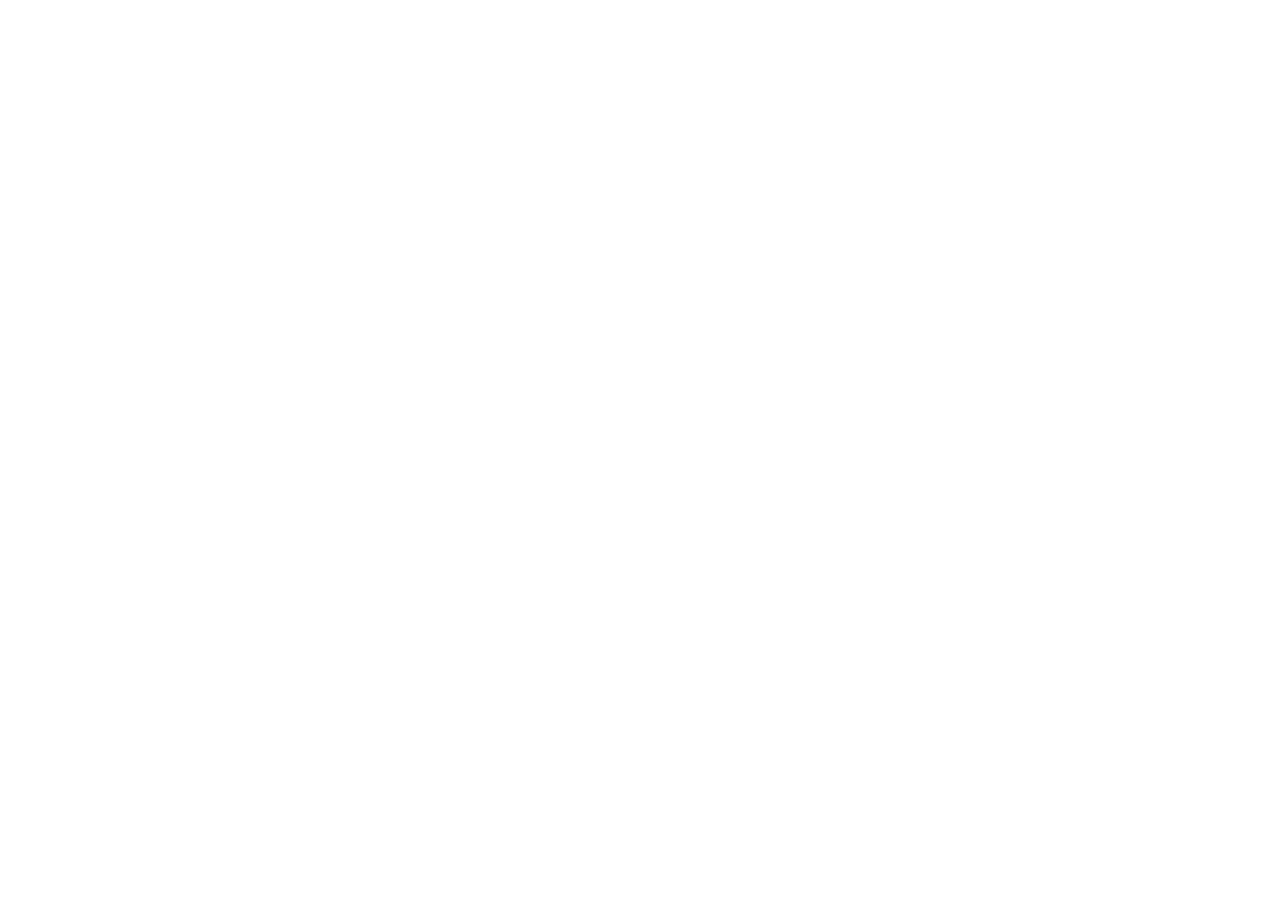
==== web2/index.html @ 5fe81daa "web2 minimal: sly+Packer+jQuery" ====
<!DOCTYPE html>
<html class=" js csstransforms csstransforms3d preserve3d" lang="en"><head>
<meta http-equiv="content-type" content="text/html; charset=UTF-8">
	<meta charset="utf-8">
	<meta http-equiv="X-UA-Compatible" content="IE=edge,chrome=1">
	<title>my page</title>
	<meta name="viewport" content="width=device-width">

	<link rel="stylesheet" href="index_files/normalize.css">
	<link rel="stylesheet" href="index_files/horizontal.css">

</head>
<body>


<div class="wrap">
	<div style="overflow: hidden;" class="frame" id="myTimeLine">
		<ul style="transform: translateZ(0px) translateX(-228px); width: 6840px;" class="clearfix">
			<!-- lili -->
		</ul>
	</div>
	<div class="scrollbar">
		<div style="transform: translateZ(0px) translateX(38px); width: 190px;" class="handle">
		<div class="mousearea"></div>
	</div>
</div>


	<!-- Scripts -->
	<script src="index_files/jquery.js"></script>
	<script src="index_files/plugins.js"></script>

	<script src="index_files/packer.js"></script>
	<script src="index_files/sly.js"></script>
	<script src="index_files/myScript.js"></script>



</body></html>
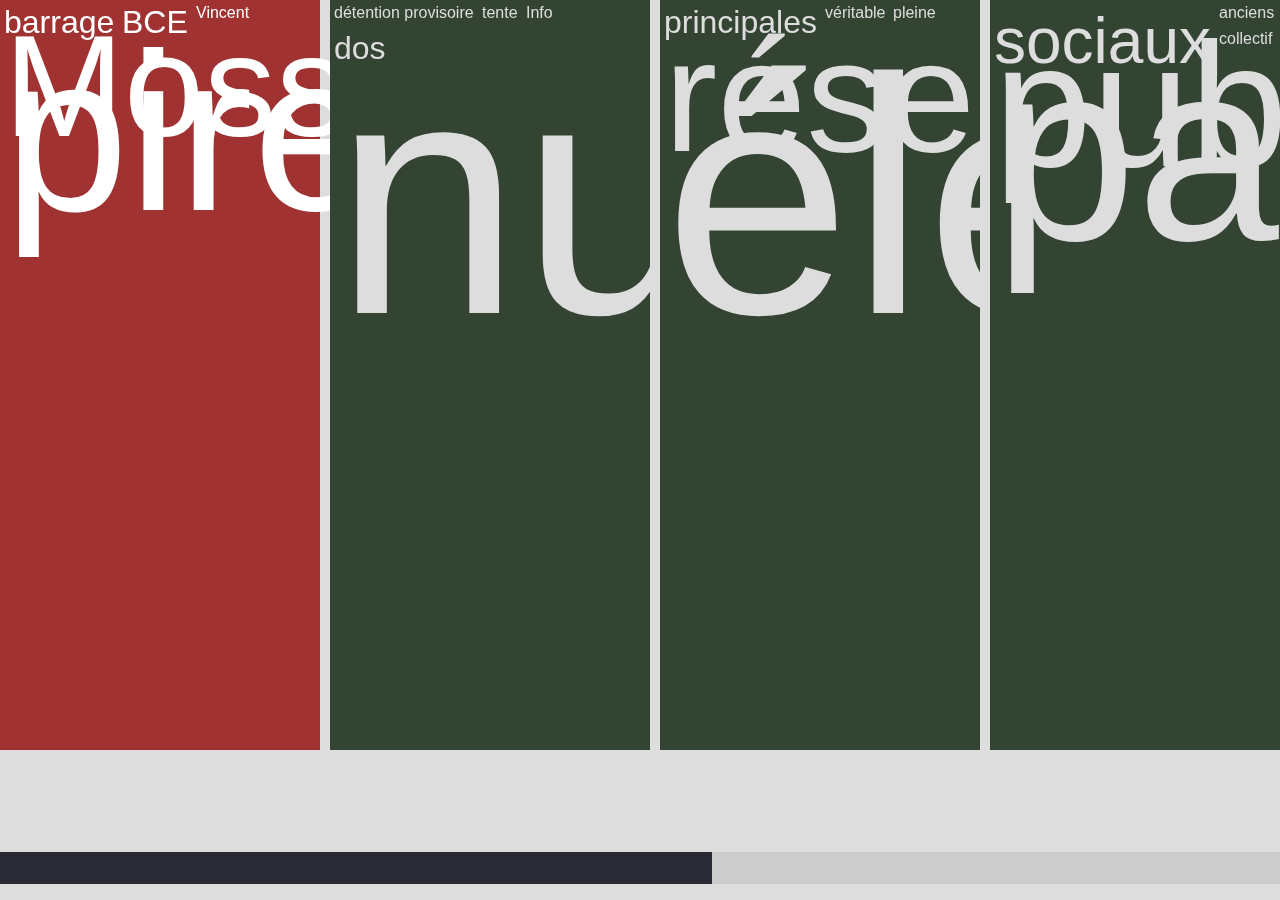
==== commit 5755b39e: "targetedWidth vs actual width" ====
--- a/web2/index.html
+++ b/web2/index.html
@@ -6,8 +6,8 @@
 	<title>my page</title>
 	<meta name="viewport" content="width=device-width">
 
-	<link rel="stylesheet" href="index_files/normalize.css">
-	<link rel="stylesheet" href="index_files/horizontal.css">
+	<link rel="stylesheet" href="js_files/normalize.css">
+	<link rel="stylesheet" href="js_files/horizontal.css">
 
 </head>
 <body>
@@ -27,12 +27,12 @@
 
 
 	<!-- Scripts -->
-	<script src="index_files/jquery.js"></script>
-	<script src="index_files/plugins.js"></script>
+	<script src="js_files/jquery.js"></script>
+	<script src="js_files/plugins.js"></script>
 
-	<script src="index_files/packer.js"></script>
-	<script src="index_files/sly.js"></script>
-	<script src="index_files/myScript.js"></script>
+	<script src="js_files/packer.js"></script>
+	<script src="js_files/sly.js"></script>
+	<script src="js_files/myScript.js"></script>
 
 
 
--- a/web2/js_files/horizontal.css
+++ b/web2/js_files/horizontal.css
@@ -0,0 +1,58 @@
+
+/*  wrapper */
+.wrap {
+	position: relative;
+	margin: 0;
+	background-color: #ddd;
+}
+
+/* Frame */
+.frame {
+/*	height: 300px; *//*default*/
+	/*line-height: 250px;*/
+	overflow: hidden;
+}
+.frame ul {
+	list-style: none;
+	margin: 0;
+	padding: 0;
+}
+.frame ul li {
+	float: left;
+	width: 1000px; /* default*/
+	height: 400px;
+
+	margin: 0 10px 0 0;
+	padding: 0;
+	background: #343;
+	color: #ddd;
+
+}
+.frame ul li.active {
+	color: #fff;
+	background: #a03232;
+}
+
+/* Scrollbar */
+.scrollbar {
+	margin: 0 0 1em 0;
+	height: 2em;
+	background: #ccc;
+	line-height: 0;
+	position:absolute;
+	bottom:0;
+	width:100%;
+}
+.scrollbar .handle {
+	width: 50px;
+	height: 100%;
+	background: #292a33;
+	cursor: pointer;
+}
+.scrollbar .handle .mousearea {
+	position: absolute;
+	top: -9px;
+	left: 0;
+	width: 100%;
+	height: 50px;
+}
